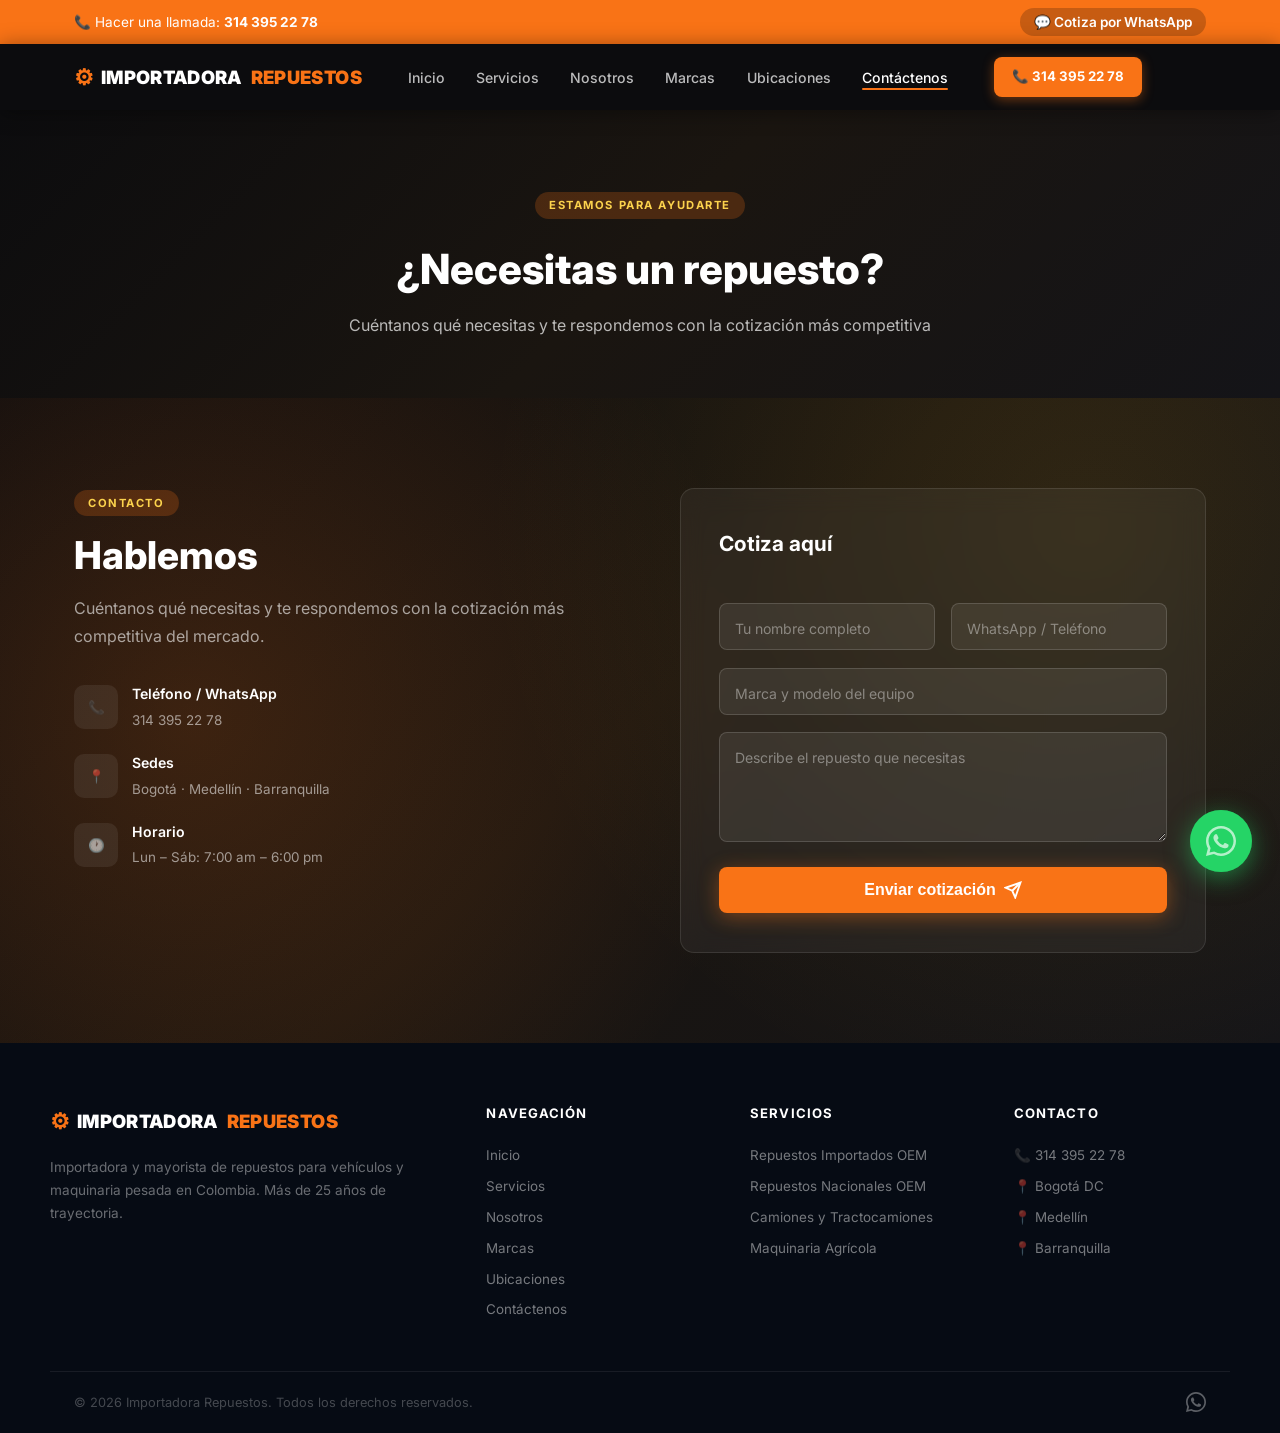
==== contacto.html @ c56942ae "tab pages" ====
<!DOCTYPE html>
<html lang="es">
<head>
  <meta charset="UTF-8" />
  <meta name="viewport" content="width=device-width, initial-scale=1.0" />
  <title>Contáctenos — Importadora Repuestos</title>
  <link rel="stylesheet" href="style.css" />
  <link rel="preconnect" href="https://fonts.googleapis.com" />
  <link href="https://fonts.googleapis.com/css2?family=Inter:wght@400;500;600;700;800;900&display=swap" rel="stylesheet" />
</head>
<body class="page-contacto">

  <div class="scroll-progress" id="scrollProgress"></div>

  <div class="topbar">
    <div class="container topbar-inner">
      <span>📞 Hacer una llamada: <strong>314 395 22 78</strong></span>
      <a href="https://wa.me/573143952278?text=Hola%21%20Quiero%20cotizar%20un%20repuesto." target="_blank" class="topbar-wsp">💬 Cotiza por WhatsApp</a>
    </div>
  </div>

  <header class="navbar" id="navbar">
    <div class="container nav-inner">
      <a href="index.html" class="logo">
        <span class="logo-gear">⚙</span>
        IMPORTADORA<span class="logo-accent">REPUESTOS</span>
      </a>
      <nav>
        <ul class="nav-links" id="nav-links">
          <li><a href="index.html">Inicio</a></li>
          <li><a href="servicios.html">Servicios</a></li>
          <li><a href="nosotros.html">Nosotros</a></li>
          <li><a href="marcas.html">Marcas</a></li>
          <li><a href="ubicaciones.html">Ubicaciones</a></li>
          <li><a href="contacto.html" class="active">Contáctenos</a></li>
        </ul>
      </nav>
      <a href="tel:3143952278" class="btn-nav">📞 314 395 22 78</a>
      <button class="hamburger" id="hamburger" aria-label="Menú">
        <span></span><span></span><span></span>
      </button>
    </div>
  </header>

  <section class="page-hero">
    <div class="container">
      <span class="section-label center light">ESTAMOS PARA AYUDARTE</span>
      <h1 class="page-title">¿Necesitas un repuesto?</h1>
      <p class="section-sub white">Cuéntanos qué necesitas y te respondemos con la cotización más competitiva</p>
    </div>
  </section>

  <section class="contact" id="contacto">
    <div class="container contact-inner">
      <div class="contact-info fade-in">
        <span class="section-label light">CONTACTO</span>
        <h2>Hablemos</h2>
        <p>Cuéntanos qué necesitas y te respondemos con la cotización más competitiva del mercado.</p>
        <div class="contact-details">
          <div class="contact-detail-item">
            <span class="contact-detail-icon">📞</span>
            <div>
              <strong>Teléfono / WhatsApp</strong>
              <span>314 395 22 78</span>
            </div>
          </div>
          <div class="contact-detail-item">
            <span class="contact-detail-icon">📍</span>
            <div>
              <strong>Sedes</strong>
              <span>Bogotá · Medellín · Barranquilla</span>
            </div>
          </div>
          <div class="contact-detail-item">
            <span class="contact-detail-icon">🕐</span>
            <div>
              <strong>Horario</strong>
              <span>Lun – Sáb: 7:00 am – 6:00 pm</span>
            </div>
          </div>
        </div>
      </div>
      <div class="contact-form-wrap fade-in delay-2">
        <form class="contact-form" onsubmit="return handleSubmit(event)">
          <h3>Cotiza aquí</h3>
          <div class="form-row">
            <div class="form-group">
              <input type="text" id="inp-nombre" placeholder=" " required />
              <label for="inp-nombre">Tu nombre completo</label>
            </div>
            <div class="form-group">
              <input type="tel" id="inp-tel" placeholder=" " required />
              <label for="inp-tel">WhatsApp / Teléfono</label>
            </div>
          </div>
          <div class="form-group">
            <input type="text" id="inp-equipo" placeholder=" " required />
            <label for="inp-equipo">Marca y modelo del equipo</label>
          </div>
          <div class="form-group">
            <textarea id="inp-desc" placeholder=" " rows="4" required></textarea>
            <label for="inp-desc">Describe el repuesto que necesitas</label>
          </div>
          <button type="submit" class="btn-primary btn-full">
            <span>Enviar cotización</span>
            <svg width="18" height="18" viewBox="0 0 24 24" fill="none" stroke="currentColor" stroke-width="2.5"><path d="M22 2L11 13"/><path d="M22 2L15 22l-4-9-9-4 20-7z"/></svg>
          </button>
        </form>
        <div id="form-success" class="form-success" style="display:none;">
          ✅ ¡Cotización enviada! Te contactaremos a la brevedad.
        </div>
      </div>
    </div>
  </section>

  <a href="https://wa.me/573143952278?text=Hola%21%20Visité%20su%20página%20y%20quiero%20cotizar%20un%20repuesto." target="_blank" class="wsp-float" aria-label="Contactar por WhatsApp">
    <svg xmlns="http://www.w3.org/2000/svg" viewBox="0 0 32 32" fill="white" width="30" height="30">
      <path d="M16 0C7.163 0 0 7.163 0 16c0 2.833.738 5.488 2.027 7.793L0 32l8.418-2.004A15.93 15.93 0 0 0 16 32c8.837 0 16-7.163 16-16S24.837 0 16 0zm0 29.333a13.27 13.27 0 0 1-6.772-1.853l-.486-.29-5.002 1.191 1.215-4.87-.317-.5A13.267 13.267 0 0 1 2.667 16C2.667 8.636 8.636 2.667 16 2.667S29.333 8.636 29.333 16 23.364 29.333 16 29.333zm7.27-9.862c-.398-.199-2.354-1.162-2.719-1.294-.365-.133-.631-.199-.897.199s-1.029 1.294-1.261 1.56c-.232.266-.465.299-.863.1-.398-.199-1.681-.62-3.202-1.977-1.183-1.056-1.982-2.361-2.214-2.759-.232-.398-.025-.613.174-.811.179-.178.398-.465.597-.698.199-.232.266-.398.398-.664.133-.266.066-.498-.033-.697-.1-.199-.897-2.163-1.229-2.96-.324-.778-.653-.673-.897-.686l-.764-.013c-.266 0-.697.1-1.063.498s-1.394 1.362-1.394 3.32 1.427 3.85 1.626 4.116c.199.266 2.808 4.288 6.806 6.015.951.41 1.693.655 2.271.839.954.303 1.823.26 2.509.158.765-.114 2.354-.963 2.686-1.892.332-.929.332-1.726.232-1.892-.099-.166-.365-.266-.763-.465z"/>
    </svg>
    <span class="wsp-tooltip">¡Cotiza ahora!</span>
  </a>

  <footer class="footer">
    <div class="container footer-top">
      <div class="footer-col">
        <div class="logo">
          <span class="logo-gear">⚙</span>
          IMPORTADORA<span class="logo-accent">REPUESTOS</span>
        </div>
        <p>Importadora y mayorista de repuestos para vehículos y maquinaria pesada en Colombia. Más de 25 años de trayectoria.</p>
      </div>
      <div class="footer-col">
        <h4>Navegación</h4>
        <ul>
          <li><a href="index.html">Inicio</a></li>
          <li><a href="servicios.html">Servicios</a></li>
          <li><a href="nosotros.html">Nosotros</a></li>
          <li><a href="marcas.html">Marcas</a></li>
          <li><a href="ubicaciones.html">Ubicaciones</a></li>
          <li><a href="contacto.html">Contáctenos</a></li>
        </ul>
      </div>
      <div class="footer-col">
        <h4>Servicios</h4>
        <ul>
          <li><a href="servicios.html">Repuestos Importados OEM</a></li>
          <li><a href="servicios.html">Repuestos Nacionales OEM</a></li>
          <li><a href="servicios.html">Camiones y Tractocamiones</a></li>
          <li><a href="servicios.html">Maquinaria Agrícola</a></li>
        </ul>
      </div>
      <div class="footer-col">
        <h4>Contacto</h4>
        <ul>
          <li>📞 <a href="tel:3143952278">314 395 22 78</a></li>
          <li>📍 Bogotá DC</li>
          <li>📍 Medellín</li>
          <li>📍 Barranquilla</li>
        </ul>
      </div>
    </div>
    <div class="footer-bottom">
      <div class="container footer-bottom-inner">
        <p>© 2026 Importadora Repuestos. Todos los derechos reservados.</p>
        <div class="footer-social">
          <a href="https://wa.me/573143952278" target="_blank" aria-label="WhatsApp">
            <svg viewBox="0 0 32 32" fill="currentColor" width="20" height="20"><path d="M16 0C7.163 0 0 7.163 0 16c0 2.833.738 5.488 2.027 7.793L0 32l8.418-2.004A15.93 15.93 0 0 0 16 32c8.837 0 16-7.163 16-16S24.837 0 16 0zm0 29.333a13.27 13.27 0 0 1-6.772-1.853l-.486-.29-5.002 1.191 1.215-4.87-.317-.5A13.267 13.267 0 0 1 2.667 16C2.667 8.636 8.636 2.667 16 2.667S29.333 8.636 29.333 16 23.364 29.333 16 29.333zm7.27-9.862c-.398-.199-2.354-1.162-2.719-1.294-.365-.133-.631-.199-.897.199s-1.029 1.294-1.261 1.56c-.232.266-.465.299-.863.1-.398-.199-1.681-.62-3.202-1.977-1.183-1.056-1.982-2.361-2.214-2.759-.232-.398-.025-.613.174-.811.179-.178.398-.465.597-.698.199-.232.266-.398.398-.664.133-.266.066-.498-.033-.697-.1-.199-.897-2.163-1.229-2.96-.324-.778-.653-.673-.897-.686l-.764-.013c-.266 0-.697.1-1.063.498s-1.394 1.362-1.394 3.32 1.427 3.85 1.626 4.116c.199.266 2.808 4.288 6.806 6.015.951.41 1.693.655 2.271.839.954.303 1.823.26 2.509.158.765-.114 2.354-.963 2.686-1.892.332-.929.332-1.726.232-1.892-.099-.166-.365-.266-.763-.465z"/></svg>
          </a>
        </div>
      </div>
    </div>
  </footer>

  <script src="main.js"></script>
</body>
</html>
---- style.css ----
/* ============================================================
   Importadora Repuestos — Estilos globales
   ============================================================ */

*, *::before, *::after { box-sizing: border-box; margin: 0; padding: 0; }

:root {
  /* Paleta autopartes: naranja/ámbar + negro industrial */
  --primary:   #f97316;
  --primary-d: #ea580c;
  --primary-l: rgba(249,115,22,.14);
  --accent:    #fbbf24;
  --dark:      #0c0c0e;
  --dark2:     #141418;
  --mid:       #1c1c22;
  --light:     #f8f6f3;
  --text:      #1a1a1e;
  --muted:     #64748b;
  --border:    #e8e4de;
  --radius:    14px;
  --radius-sm: 8px;
  --shadow:    0 4px 24px rgba(0,0,0,.08);
  --shadow-md: 0 8px 32px rgba(0,0,0,.12);
  --t:         .28s ease;
}

html { scroll-behavior: smooth; }
body { font-family: 'Inter', sans-serif; color: var(--text); background: #fff; line-height: 1.65; }
.container { max-width: 1180px; margin: 0 auto; padding: 0 24px; }

/* ---- Utilidades ---- */
.section-title {
  font-size: clamp(1.7rem, 3vw, 2.4rem);
  font-weight: 800;
  text-align: center;
  margin-bottom: .6rem;
  line-height: 1.2;
}
.section-sub  { text-align: center; color: var(--muted); margin-bottom: 3rem; font-size: 1rem; }
.section-title.white { color: #fff; }
.section-sub.white   { color: rgba(255,255,255,.7); }

.section-label {
  display: inline-block;
  font-size: .7rem;
  font-weight: 700;
  letter-spacing: .14em;
  text-transform: uppercase;
  color: var(--primary);
  background: var(--primary-l);
  padding: 4px 14px;
  border-radius: 50px;
  margin-bottom: 1rem;
}
.section-label.center { display: block; text-align: center; }
.section-label.light  { color: #fcd34d; background: rgba(249,115,22,.22); }

/* ============================================================
   SCROLL PROGRESS
   ============================================================ */
.scroll-progress {
  position: fixed;
  top: 0; left: 0;
  height: 3px;
  width: 0%;
  background: linear-gradient(90deg, var(--primary), var(--accent));
  z-index: 9999;
  transition: width .1s linear;
}

/* ============================================================
   ANIMACIONES
   ============================================================ */
.fade-in {
  opacity: 0;
  transform: translateY(30px);
  transition: opacity .6s ease, transform .6s ease;
}
.fade-in.visible { opacity: 1; transform: none; }

.fade-in.delay-0 { transition-delay: 0s; }
.fade-in.delay-1 { transition-delay: .12s; }
.fade-in.delay-2 { transition-delay: .24s; }
.fade-in.delay-3 { transition-delay: .36s; }

.reveal-up {
  opacity: 0;
  transform: translateY(40px);
  transition: opacity .7s ease, transform .7s ease;
}
.reveal-up.visible { opacity: 1; transform: none; }
.reveal-up.delay-0 { transition-delay: .1s; }
.reveal-up.delay-1 { transition-delay: .25s; }
.reveal-up.delay-2 { transition-delay: .4s; }
.reveal-up.delay-3 { transition-delay: .55s; }

/* ============================================================
   TOPBAR
   ============================================================ */
.topbar { background: var(--primary); padding: 8px 0; font-size: .85rem; }
.topbar-inner {
  display: flex;
  align-items: center;
  justify-content: space-between;
  color: #fff;
  flex-wrap: wrap;
  gap: .5rem;
}
.topbar-wsp {
  color: #fff;
  text-decoration: none;
  font-weight: 600;
  background: rgba(0,0,0,.2);
  padding: 3px 14px;
  border-radius: 50px;
  transition: background var(--t);
}
.topbar-wsp:hover { background: rgba(0,0,0,.35); }

/* ============================================================
   NAVBAR
   ============================================================ */
.navbar {
  position: sticky;
  top: 0;
  z-index: 200;
  background: var(--dark);
  padding: 0;
  box-shadow: 0 2px 20px rgba(0,0,0,.4);
  transition: background var(--t), box-shadow var(--t);
}
.navbar.scrolled {
  background: rgba(12,12,14,.97);
  box-shadow: 0 4px 30px rgba(0,0,0,.5);
  backdrop-filter: blur(12px);
}
.nav-inner {
  display: flex;
  align-items: center;
  gap: 2rem;
  height: 66px;
}
.logo {
  font-size: 1.15rem;
  font-weight: 900;
  color: #fff;
  display: flex;
  align-items: center;
  gap: .4rem;
  white-space: nowrap;
  letter-spacing: .02em;
  flex-shrink: 0;
  text-decoration: none;
}
.logo-gear { font-size: 1.4rem; color: var(--primary); animation: spin-slow 8s linear infinite; }
.logo-accent { color: var(--primary); margin-left: .15rem; }

@keyframes spin-slow { to { transform: rotate(360deg); } }

.nav-links {
  display: flex;
  list-style: none;
  gap: .2rem;
  margin-left: auto;
}
.nav-links a {
  color: rgba(255,255,255,.72);
  text-decoration: none;
  font-size: .88rem;
  font-weight: 500;
  padding: 8px 14px;
  border-radius: var(--radius-sm);
  transition: color var(--t), background var(--t);
  position: relative;
}
.nav-links a::after {
  content: '';
  position: absolute;
  bottom: 4px; left: 14px; right: 14px;
  height: 2px;
  background: var(--primary);
  transform: scaleX(0);
  transition: transform var(--t);
  border-radius: 2px;
}
.nav-links a:hover { color: #fff; }
.nav-links a:hover::after { transform: scaleX(1); }
.nav-links a.active { color: #fff; }
.nav-links a.active::after { transform: scaleX(1); }

.btn-nav {
  background: var(--primary);
  color: #fff;
  padding: 9px 18px;
  border-radius: var(--radius-sm);
  text-decoration: none;
  font-size: .83rem;
  font-weight: 700;
  white-space: nowrap;
  transition: background var(--t), transform var(--t), box-shadow var(--t);
  flex-shrink: 0;
  box-shadow: 0 3px 12px rgba(249,115,22,.4);
}
.btn-nav:hover { background: var(--primary-d); transform: translateY(-1px); box-shadow: 0 6px 20px rgba(249,115,22,.5); }

/* ============================================================
   HERO
   ============================================================ */
.hero {
  position: relative;
  background: linear-gradient(135deg, #0c0c0e 0%, #1a1510 40%, var(--dark2) 70%, #0f0d0a 100%);
  color: #fff;
  padding: 110px 0 110px;
  overflow: hidden;
  min-height: 88vh;
  display: flex;
  align-items: center;
}
/* Malla de puntos decorativa */
.hero::before {
  content: '';
  position: absolute;
  inset: 0;
  background-image: radial-gradient(rgba(255,255,255,.06) 1px, transparent 1px);
  background-size: 32px 32px;
  pointer-events: none;
}
/* Glows — tonos naranja/ámbar autopartes */
.hero::after {
  content: '';
  position: absolute;
  inset: 0;
  background:
    radial-gradient(circle at 75% 25%, rgba(249,115,22,.25) 0%, transparent 45%),
    radial-gradient(circle at 10% 75%, rgba(251,191,36,.12) 0%, transparent 45%);
  pointer-events: none;
}

/* Partículas flotantes */
.hero-particles { position: absolute; inset: 0; pointer-events: none; overflow: hidden; z-index: 0; }
.particle {
  position: absolute;
  font-size: 2rem;
  opacity: .06;
  animation: float-particle 14s ease-in-out infinite;
}
.particle:nth-child(1) { top: 15%; left: 8%;  animation-duration: 11s; animation-delay: 0s;   font-size: 3rem; }
.particle:nth-child(2) { top: 60%; left: 15%; animation-duration: 15s; animation-delay: 2s;   font-size: 1.5rem; }
.particle:nth-child(3) { top: 25%; left: 80%; animation-duration: 13s; animation-delay: 4s;   font-size: 3.5rem; }
.particle:nth-child(4) { top: 75%; left: 72%; animation-duration: 10s; animation-delay: 1s;   font-size: 2rem; }
.particle:nth-child(5) { top: 45%; left: 50%; animation-duration: 16s; animation-delay: 3s;   font-size: 2.5rem; }
.particle:nth-child(6) { top: 85%; left: 40%; animation-duration: 12s; animation-delay: 5s;   font-size: 1.8rem; }

@keyframes float-particle {
  0%, 100% { transform: translateY(0) rotate(0deg);    opacity: .06; }
  50%       { transform: translateY(-30px) rotate(20deg); opacity: .12; }
}

.hero-content { position: relative; z-index: 1; max-width: 720px; }
.hero-text {}

.hero-badge {
  display: inline-block;
  background: rgba(249,115,22,.2);
  border: 1px solid rgba(249,115,22,.5);
  color: #fcd34d;
  padding: 6px 18px;
  border-radius: 50px;
  font-size: .73rem;
  font-weight: 700;
  letter-spacing: .12em;
  text-transform: uppercase;
  margin-bottom: 1.6rem;
}
.hero h1 {
  font-size: clamp(2.6rem, 7vw, 4.5rem);
  font-weight: 900;
  line-height: 1.08;
  margin-bottom: 1.2rem;
  letter-spacing: -.02em;
}
.hero-highlight {
  color: var(--primary);
  position: relative;
  display: inline-block;
}
.hero-highlight::after {
  content: '';
  position: absolute;
  bottom: -4px; left: 0; right: 0;
  height: 4px;
  background: linear-gradient(90deg, var(--primary), transparent);
  border-radius: 2px;
}
.hero p {
  font-size: 1.05rem;
  color: rgba(255,255,255,.65);
  max-width: 540px;
  margin-bottom: 2.4rem;
  line-height: 1.75;
}
.hero-actions { display: flex; gap: 1rem; flex-wrap: wrap; }

.btn-primary {
  background: var(--primary);
  color: #fff;
  padding: 14px 34px;
  border-radius: var(--radius-sm);
  text-decoration: none;
  font-weight: 700;
  font-size: .95rem;
  border: none;
  cursor: pointer;
  transition: background var(--t), transform var(--t), box-shadow var(--t);
  display: inline-flex;
  align-items: center;
  gap: .5rem;
  box-shadow: 0 4px 20px rgba(249,115,22,.4);
}
.btn-primary:hover { background: var(--primary-d); transform: translateY(-2px); box-shadow: 0 8px 28px rgba(249,115,22,.55); }

.btn-outline {
  border: 2px solid rgba(255,255,255,.28);
  color: #fff;
  padding: 14px 34px;
  border-radius: var(--radius-sm);
  text-decoration: none;
  font-weight: 600;
  font-size: .95rem;
  transition: border-color var(--t), background var(--t);
  display: inline-flex;
  align-items: center;
  gap: .5rem;
}
.btn-outline:hover { border-color: rgba(255,255,255,.7); background: rgba(255,255,255,.07); }
.btn-outline-dark { border-color: var(--primary); color: var(--text); }
.btn-outline-dark:hover { border-color: var(--primary-d); background: var(--primary-l); color: var(--text); }

/* Ola inferior del hero */
.hero-wave {
  position: absolute;
  bottom: 0; left: 0; right: 0;
  line-height: 0;
}
.hero-wave svg { width: 100%; height: 60px; display: block; }

/* Hero para páginas internas */
.page-hero {
  background: linear-gradient(135deg, #0c0c0e 0%, #1a1510 50%, var(--dark2) 100%);
  color: #fff;
  padding: 80px 0 60px;
  text-align: center;
}
.page-hero .section-label.light { display: inline-block; }
.page-title {
  font-size: clamp(1.8rem, 4vw, 2.6rem);
  font-weight: 800;
  color: #fff;
  margin-bottom: 0.5rem;
}
.page-hero .section-sub { margin-bottom: 0; }

/* ============================================================
   STATS BAR
   ============================================================ */
.stats-bar { background: #fff; padding-bottom: 2rem; }
.stats-grid {
  display: grid;
  grid-template-columns: repeat(4, 1fr);
  border-radius: var(--radius);
  overflow: hidden;
  box-shadow: 0 10px 50px rgba(0,0,0,.13);
  transform: translateY(-40px);
  background: #fff;
  border: 1px solid var(--border);
}
.stat-item {
  text-align: center;
  padding: 2.2rem 1rem;
  border-right: 1px solid var(--border);
  transition: background var(--t);
  position: relative;
  overflow: hidden;
}
.stat-item::before {
  content: '';
  position: absolute;
  bottom: 0; left: 0; right: 0;
  height: 3px;
  background: var(--primary);
  transform: scaleX(0);
  transition: transform var(--t);
}
.stat-item:hover { background: #fff8f0; }
.stat-item:hover::before { transform: scaleX(1); }
.stat-item:last-child { border-right: none; }

.stat-item strong {
  display: block;
  font-size: clamp(2rem, 3.5vw, 2.8rem);
  font-weight: 900;
  color: var(--primary);
  line-height: 1;
  margin-bottom: .4rem;
}
.stat-plus { font-size: 65%; opacity: .8; }
.stat-item span {
  font-size: .68rem;
  font-weight: 700;
  letter-spacing: .12em;
  text-transform: uppercase;
  color: var(--muted);
}

/* ============================================================
   NOSOTROS
   ============================================================ */
.about { padding: 30px 0 90px; background: #fff; }
.about-teaser .about-cards { display: none; }
.about-inner { display: grid; grid-template-columns: 1fr 1fr; gap: 5rem; align-items: center; }
.about-text .section-label { margin-bottom: 1rem; }
.about-text h2 { font-size: clamp(1.8rem, 3vw, 2.6rem); font-weight: 800; line-height: 1.2; margin-bottom: 1.2rem; }
.about-text p  { color: var(--muted); margin-bottom: 1rem; line-height: 1.75; }
.about-text .btn-primary { margin-top: 1rem; }

.about-cards { display: grid; grid-template-columns: 1fr 1fr; gap: 1.2rem; }
.about-card {
  background: var(--light);
  border-radius: var(--radius);
  padding: 1.4rem;
  border: 1px solid var(--border);
  transition: transform var(--t), box-shadow var(--t), border-color var(--t);
}
.about-card:hover { transform: translateY(-5px); box-shadow: var(--shadow-md); border-color: var(--primary); }
.about-card-icon { font-size: 1.8rem; margin-bottom: .6rem; }
.about-card h4   { font-size: .95rem; font-weight: 700; margin-bottom: .4rem; }
.about-card p    { font-size: .82rem; color: var(--muted); line-height: 1.55; }

/* ============================================================
   SERVICIOS
   ============================================================ */
.services { background: var(--light); padding: 90px 0; }
.services-grid {
  display: grid;
  grid-template-columns: repeat(3, 1fr);
  gap: 1.5rem;
}
.service-card {
  background: #fff;
  border-radius: var(--radius);
  padding: 2rem 1.6rem;
  border: 1px solid var(--border);
  transition: transform var(--t), box-shadow var(--t);
  position: relative;
  overflow: hidden;
}
.service-card::before {
  content: '';
  position: absolute;
  top: 0; left: 0; right: 0;
  height: 3px;
  background: var(--ic, var(--primary));
  transform: scaleX(0);
  transition: transform .35s ease;
  transform-origin: left;
}
.service-card:hover { transform: translateY(-7px); box-shadow: var(--shadow-md); }
.service-card:hover::before { transform: scaleX(1); }

.service-icon-wrap {
  width: 54px; height: 54px;
  border-radius: 14px;
  background: color-mix(in srgb, var(--ic, var(--primary)) 12%, transparent);
  display: flex; align-items: center; justify-content: center;
  font-size: 1.6rem;
  margin-bottom: 1rem;
  transition: transform var(--t);
}
.service-card:hover .service-icon-wrap { transform: scale(1.1) rotate(-5deg); }

.service-card h3 { font-size: 1rem; font-weight: 700; margin-bottom: .6rem; }
.service-card p  { font-size: .875rem; color: var(--muted); line-height: 1.65; margin-bottom: 1.2rem; }
.service-link    { color: var(--primary); font-weight: 700; font-size: .85rem; text-decoration: none; }
.service-link:hover { text-decoration: underline; }

/* ============================================================
   MARCAS — Grid de logos
   ============================================================ */
.brands {
  background: linear-gradient(160deg, #0c0c0e 0%, #141418 50%, var(--dark2) 100%);
  padding: 90px 0 60px;
}
.brands-logo-grid {
  display: grid;
  grid-template-columns: repeat(6, 1fr);
  gap: 1rem;
  margin-bottom: 2.5rem;
}
.brand-card {
  background: rgba(255,255,255,.04);
  border: 1px solid rgba(255,255,255,.08);
  border-radius: var(--radius);
  padding: 1.2rem .8rem;
  text-align: center;
  cursor: default;
  transition: transform var(--t), background var(--t), border-color var(--t), box-shadow var(--t);
  display: flex;
  flex-direction: column;
  align-items: center;
  gap: .6rem;
}
.brand-card:hover {
  transform: translateY(-6px) scale(1.03);
  background: rgba(255,255,255,.09);
  border-color: rgba(255,255,255,.2);
  box-shadow: 0 12px 32px rgba(0,0,0,.3);
}

.brand-logo-img {
  width: 120px;
  height: 60px;
  min-height: 60px;
  display: flex;
  align-items: center;
  justify-content: center;
  border-radius: 10px;
  overflow: hidden;
  background: rgba(255,255,255,.03);
}
.brand-logo-img img {
  max-width: 100%;
  max-height: 100%;
  width: auto;
  height: auto;
  object-fit: contain;
  border-radius: 8px;
  transition: transform var(--t);
  display: block;
}
.brand-card:hover .brand-logo-img img { transform: scale(1.05); }
.brand-logo-img .brand-abbr {
  font-size: .75rem;
  font-weight: 900;
  color: var(--bt, #fff);
  letter-spacing: .04em;
  display: flex;
  align-items: center;
  justify-content: center;
  width: 100%;
  height: 100%;
  min-height: 60px;
  background: var(--bc, #2a2a2e);
  border-radius: 8px;
}

.brand-name {
  font-size: .65rem;
  font-weight: 700;
  letter-spacing: .1em;
  text-transform: uppercase;
  color: rgba(255,255,255,.65);
}

/* Marquee de marcas adicionales */
.brands-marquee-wrap {
  overflow: hidden;
  margin-top: 1rem;
  position: relative;
  padding: 1.2rem 0;
  border-top: 1px solid rgba(255,255,255,.07);
  border-bottom: 1px solid rgba(255,255,255,.07);
}
.brands-marquee-wrap::before,
.brands-marquee-wrap::after {
  content: '';
  position: absolute;
  top: 0; bottom: 0;
  width: 80px;
  z-index: 1;
}
.brands-marquee-wrap::before { left: 0; background: linear-gradient(to right, #141418, transparent); }
.brands-marquee-wrap::after  { right: 0; background: linear-gradient(to left, #141418, transparent); }

.brands-marquee { display: flex; width: 100%; }
.marquee-track {
  display: flex;
  gap: 3rem;
  animation: marquee 30s linear infinite;
  white-space: nowrap;
  flex-shrink: 0;
}
.marquee-track span {
  font-size: .78rem;
  font-weight: 700;
  letter-spacing: .12em;
  text-transform: uppercase;
  color: rgba(255,255,255,.45);
  padding: 4px 0;
  transition: color var(--t);
}
.marquee-track span:hover { color: rgba(255,255,255,.9); }

@keyframes marquee {
  0%   { transform: translateX(0); }
  100% { transform: translateX(-50%); }
}

/* ============================================================
   UBICACIONES
   ============================================================ */
.locations { padding: 90px 0; background: #fff; }
.locations-grid {
  display: grid;
  grid-template-columns: repeat(4, 1fr);
  gap: 1.4rem;
}
.location-card {
  background: var(--light);
  border-radius: var(--radius);
  padding: 2rem 1.4rem;
  text-align: center;
  border: 1px solid var(--border);
  transition: transform var(--t), box-shadow var(--t);
}
.location-card:hover { transform: translateY(-5px); box-shadow: var(--shadow-md); }
.featured-location { background: var(--primary); border-color: var(--primary); }
.featured-location h3, .featured-location p { color: #fff; }
.location-icon { font-size: 2rem; margin-bottom: .8rem; }
.location-card h3 { font-size: 1.05rem; font-weight: 700; margin-bottom: .5rem; }
.location-card p  { font-size: .85rem; color: var(--muted); margin-bottom: 1.2rem; }
.featured-location p { color: rgba(255,255,255,.85); }
.location-btn {
  display: inline-block;
  padding: 8px 20px;
  border-radius: var(--radius-sm);
  font-size: .82rem;
  font-weight: 700;
  text-decoration: none;
  background: #fff;
  color: var(--text);
  transition: background var(--t), transform var(--t);
}
.location-btn:hover { background: #eee; transform: translateY(-1px); }
.featured-location .location-btn { background: rgba(255,255,255,.2); color: #fff; }
.featured-location .location-btn:hover { background: rgba(255,255,255,.32); }

/* ============================================================
   TESTIMONIOS
   ============================================================ */
.testimonials { background: var(--light); padding: 90px 0; }
.testimonials-grid {
  display: grid;
  grid-template-columns: repeat(3, 1fr);
  gap: 1.5rem;
}
.testimonial-card {
  background: #fff;
  border-radius: var(--radius);
  padding: 2rem;
  border: 1px solid var(--border);
  box-shadow: var(--shadow);
  transition: transform var(--t), box-shadow var(--t);
  position: relative;
}
.testimonial-card::before {
  content: '"';
  position: absolute;
  top: 1rem; right: 1.4rem;
  font-size: 4rem;
  color: var(--primary);
  opacity: .15;
  font-family: Georgia, serif;
  line-height: 1;
}
.testimonial-card:hover { transform: translateY(-4px); box-shadow: var(--shadow-md); }
.stars { font-size: 1rem; color: #f59e0b; margin-bottom: .8rem; letter-spacing: .08em; }
.testimonial-card > p { font-size: .88rem; color: var(--muted); line-height: 1.72; margin-bottom: 1.4rem; font-style: italic; }
.testimonial-author { display: flex; align-items: center; gap: .8rem; }
.author-avatar {
  width: 42px; height: 42px;
  border-radius: 50%;
  background: linear-gradient(135deg, var(--primary), var(--primary-d));
  color: #fff;
  font-size: .78rem;
  font-weight: 700;
  display: flex; align-items: center; justify-content: center;
  flex-shrink: 0;
}
.testimonial-author strong { display: block; font-size: .88rem; font-weight: 700; }
.testimonial-author span  { font-size: .76rem; color: var(--muted); }

/* ============================================================
   CONTACTO
   ============================================================ */
.contact {
  background: linear-gradient(135deg, #0c0c0e 0%, #1a1510 50%, #141418 100%);
  padding: 90px 0;
  position: relative;
  overflow: hidden;
}
.contact::before {
  content: '';
  position: absolute; inset: 0;
  background:
    radial-gradient(circle at 15% 50%, rgba(249,115,22,.18) 0%, transparent 50%),
    radial-gradient(circle at 85% 20%, rgba(251,191,36,.1) 0%, transparent 50%);
  pointer-events: none;
}
.contact-inner {
  position: relative; z-index: 1;
  display: grid;
  grid-template-columns: 1fr 1fr;
  gap: 5rem;
  align-items: start;
}
.contact-info .section-label { margin-bottom: 1rem; }
.contact-info h2 { font-size: clamp(1.8rem, 3vw, 2.6rem); font-weight: 800; color: #fff; line-height: 1.2; margin-bottom: 1rem; }
.contact-info > p { color: rgba(255,255,255,.6); line-height: 1.75; margin-bottom: 2rem; }
.contact-details { display: flex; flex-direction: column; gap: 1.2rem; }
.contact-detail-item { display: flex; align-items: center; gap: .9rem; }
.contact-detail-icon {
  font-size: 1.4rem;
  background: rgba(255,255,255,.07);
  width: 44px; height: 44px;
  border-radius: 10px;
  display: flex; align-items: center; justify-content: center;
  flex-shrink: 0;
}
.contact-detail-item strong { display: block; color: #fff; font-size: .88rem; font-weight: 600; }
.contact-detail-item span  { color: rgba(255,255,255,.55); font-size: .84rem; }

.contact-form-wrap {
  background: rgba(255,255,255,.05);
  border: 1px solid rgba(255,255,255,.1);
  border-radius: var(--radius);
  padding: 2.4rem;
  backdrop-filter: blur(12px);
}
.contact-form-wrap h3 { color: #fff; font-size: 1.3rem; font-weight: 700; margin-bottom: 1.5rem; }
.contact-form { display: flex; flex-direction: column; gap: 1.1rem; }
.form-row { display: grid; grid-template-columns: 1fr 1fr; gap: 1rem; }

/* Inputs con label flotante */
.form-group { position: relative; }
.form-group input,
.form-group textarea {
  width: 100%;
  padding: 20px 16px 8px;
  border-radius: var(--radius-sm);
  border: 1px solid rgba(255,255,255,.15);
  background: rgba(255,255,255,.07);
  color: #fff;
  font-size: .9rem;
  font-family: 'Inter', sans-serif;
  transition: border-color var(--t), background var(--t);
  resize: vertical;
}
.form-group textarea { padding-top: 22px; min-height: 110px; }
.form-group label {
  position: absolute;
  top: 14px; left: 16px;
  color: rgba(255,255,255,.4);
  font-size: .88rem;
  pointer-events: none;
  transition: top .2s, font-size .2s, color .2s;
}
.form-group input:focus,
.form-group textarea:focus {
  outline: none;
  border-color: var(--primary);
  background: rgba(255,255,255,.1);
}
.form-group input:focus ~ label,
.form-group input:not(:placeholder-shown) ~ label,
.form-group textarea:focus ~ label,
.form-group textarea:not(:placeholder-shown) ~ label {
  top: 6px;
  font-size: .72rem;
  color: #fcd34d;
}

.btn-full { width: 100%; justify-content: center; font-size: 1rem; padding: 14px; }
.form-success {
  text-align: center; color: #86efac; font-size: 1.05rem; font-weight: 600;
  padding: 2rem;
  border: 1px solid rgba(134,239,172,.3);
  border-radius: var(--radius);
  background: rgba(134,239,172,.07);
}

/* ============================================================
   FOOTER
   ============================================================ */
.footer { background: #060b14; }
.footer-top {
  display: grid;
  grid-template-columns: 1.8fr 1fr 1fr 1fr;
  gap: 3rem;
  padding: 60px 0 50px;
  border-bottom: 1px solid rgba(255,255,255,.07);
}
.footer-col .logo { margin-bottom: 1rem; }
.footer-col > p { color: rgba(255,255,255,.4); font-size: .85rem; line-height: 1.7; }
.footer-col h4 {
  color: #fff; font-size: .82rem; font-weight: 700;
  letter-spacing: .08em; text-transform: uppercase;
  margin-bottom: 1.2rem;
}
.footer-col ul { list-style: none; display: flex; flex-direction: column; gap: .55rem; }
.footer-col ul li { font-size: .84rem; color: rgba(255,255,255,.45); }
.footer-col ul li a { color: rgba(255,255,255,.45); text-decoration: none; transition: color var(--t); }
.footer-col ul li a:hover { color: #fff; }
.footer-bottom { padding: 20px 0; }
.footer-bottom-inner {
  display: flex; align-items: center; justify-content: space-between;
  gap: 1rem; flex-wrap: wrap;
}
.footer-bottom p { color: rgba(255,255,255,.25); font-size: .8rem; }
.footer-social { display: flex; gap: .8rem; }
.footer-social a { color: rgba(255,255,255,.35); transition: color var(--t); display: flex; align-items: center; }
.footer-social a:hover { color: #25d366; }

/* ============================================================
   WHATSAPP FLOTANTE
   ============================================================ */
.wsp-float {
  position: fixed;
  bottom: 28px; right: 28px;
  z-index: 999;
  background: #25d366;
  width: 62px; height: 62px;
  border-radius: 50%;
  display: flex; align-items: center; justify-content: center;
  box-shadow: 0 6px 24px rgba(37,211,102,.5);
  transition: transform .3s ease, box-shadow .3s ease;
  text-decoration: none;
}
.wsp-float:hover { transform: scale(1.1); box-shadow: 0 12px 36px rgba(37,211,102,.65); }
.wsp-float::before {
  content: ''; position: absolute;
  width: 100%; height: 100%; border-radius: 50%;
  background: rgba(37,211,102,.35);
  animation: wsp-pulse 2.2s ease-out infinite;
}
@keyframes wsp-pulse {
  0%   { transform: scale(1);    opacity: .8; }
  70%  { transform: scale(1.65); opacity: 0; }
  100% { transform: scale(1.65); opacity: 0; }
}
.wsp-tooltip {
  position: absolute; right: 72px;
  background: #111; color: #fff;
  font-size: .78rem; font-weight: 600;
  white-space: nowrap; padding: 6px 13px;
  border-radius: var(--radius-sm);
  opacity: 0; pointer-events: none;
  transition: opacity .25s ease;
}
.wsp-tooltip::after {
  content: ''; position: absolute;
  right: -6px; top: 50%; transform: translateY(-50%);
  border: 6px solid transparent;
  border-right: none; border-left-color: #111;
}
.wsp-float:hover .wsp-tooltip { opacity: 1; }

/* ============================================================
   HAMBURGUESA
   ============================================================ */
.hamburger {
  display: none; flex-direction: column; gap: 5px;
  cursor: pointer; margin-left: auto;
  padding: 4px; background: none; border: none;
}
.hamburger span { display: block; width: 24px; height: 2px; background: #fff; border-radius: 2px; transition: all .3s ease; }
.hamburger.open span:nth-child(1) { transform: translateY(7px) rotate(45deg); }
.hamburger.open span:nth-child(2) { opacity: 0; }
.hamburger.open span:nth-child(3) { transform: translateY(-7px) rotate(-45deg); }

/* ============================================================
   RESPONSIVE — 1200px
   ============================================================ */
@media (max-width: 1200px) {
  .brands-logo-grid { grid-template-columns: repeat(4, 1fr); }
}

/* ============================================================
   RESPONSIVE — 1024px
   ============================================================ */
@media (max-width: 1024px) {
  .about-inner   { grid-template-columns: 1fr; gap: 3rem; }
  .services-grid { grid-template-columns: repeat(2, 1fr); }
  .locations-grid { grid-template-columns: repeat(2, 1fr); }
  .footer-top    { grid-template-columns: 1fr 1fr; gap: 2rem; }
  .contact-inner { grid-template-columns: 1fr; gap: 3rem; }
  .stats-grid    { grid-template-columns: repeat(2, 1fr); }
  .brands-logo-grid { grid-template-columns: repeat(3, 1fr); }
}

/* ============================================================
   RESPONSIVE — 900px
   ============================================================ */
@media (max-width: 900px) {
  .testimonials-grid { grid-template-columns: 1fr 1fr; }
}

/* ============================================================
   RESPONSIVE — 768px (móviles)
   ============================================================ */
@media (max-width: 768px) {
  .topbar-inner { justify-content: center; text-align: center; font-size: .8rem; }

  .hamburger { display: flex; }
  .btn-nav   { display: none; }
  .nav-links {
    display: none;
    position: absolute; top: 66px; left: 0; right: 0;
    background: rgba(12,12,14,.98);
    flex-direction: column; align-items: stretch; gap: 0;
    padding: .5rem 0;
    box-shadow: 0 12px 28px rgba(0,0,0,.5);
    z-index: 199;
    backdrop-filter: blur(12px);
  }
  .nav-links.open { display: flex; }
  .nav-links li   { width: 100%; }
  .nav-links a    { display: block; padding: 14px 20px; border-bottom: 1px solid rgba(255,255,255,.05); font-size: .95rem; border-radius: 0; }
  .nav-links a::after { display: none; }

  .hero { padding: 70px 0 100px; min-height: auto; }
  .hero h1  { font-size: 2.2rem; }
  .hero p   { font-size: .95rem; }
  .hero-actions { flex-direction: column; max-width: 300px; }
  .hero-actions a { text-align: center; justify-content: center; }

  .stats-grid { grid-template-columns: repeat(2, 1fr); transform: translateY(-20px); }
  .stat-item  { padding: 1.4rem .8rem; }

  .about-cards { grid-template-columns: 1fr 1fr; }
  .services-grid { grid-template-columns: 1fr; max-width: 480px; margin: 0 auto; }
  .brands-logo-grid { grid-template-columns: repeat(3, 1fr); }
  .locations-grid { grid-template-columns: 1fr 1fr; }
  .testimonials-grid { grid-template-columns: 1fr; max-width: 480px; margin: 0 auto; }
  .form-row { grid-template-columns: 1fr; }
  .contact-form-wrap { padding: 1.6rem; }
  .footer-top { grid-template-columns: 1fr; gap: 2rem; }
  .footer-bottom-inner { flex-direction: column; text-align: center; }
}

/* ============================================================
   RESPONSIVE — 480px
   ============================================================ */
@media (max-width: 480px) {
  .hero { padding: 55px 0 90px; }
  .hero h1 { font-size: 1.9rem; }
  .hero-badge { font-size: .65rem; }
  .stats-grid { grid-template-columns: repeat(2, 1fr); }
  .stat-item strong { font-size: 1.8rem; }
  .about-cards { grid-template-columns: 1fr; }
  .locations-grid { grid-template-columns: 1fr; }
  .brands-logo-grid { grid-template-columns: repeat(2, 1fr); }
  .section-title { font-size: 1.55rem; }
  .logo { font-size: 1rem; }
}
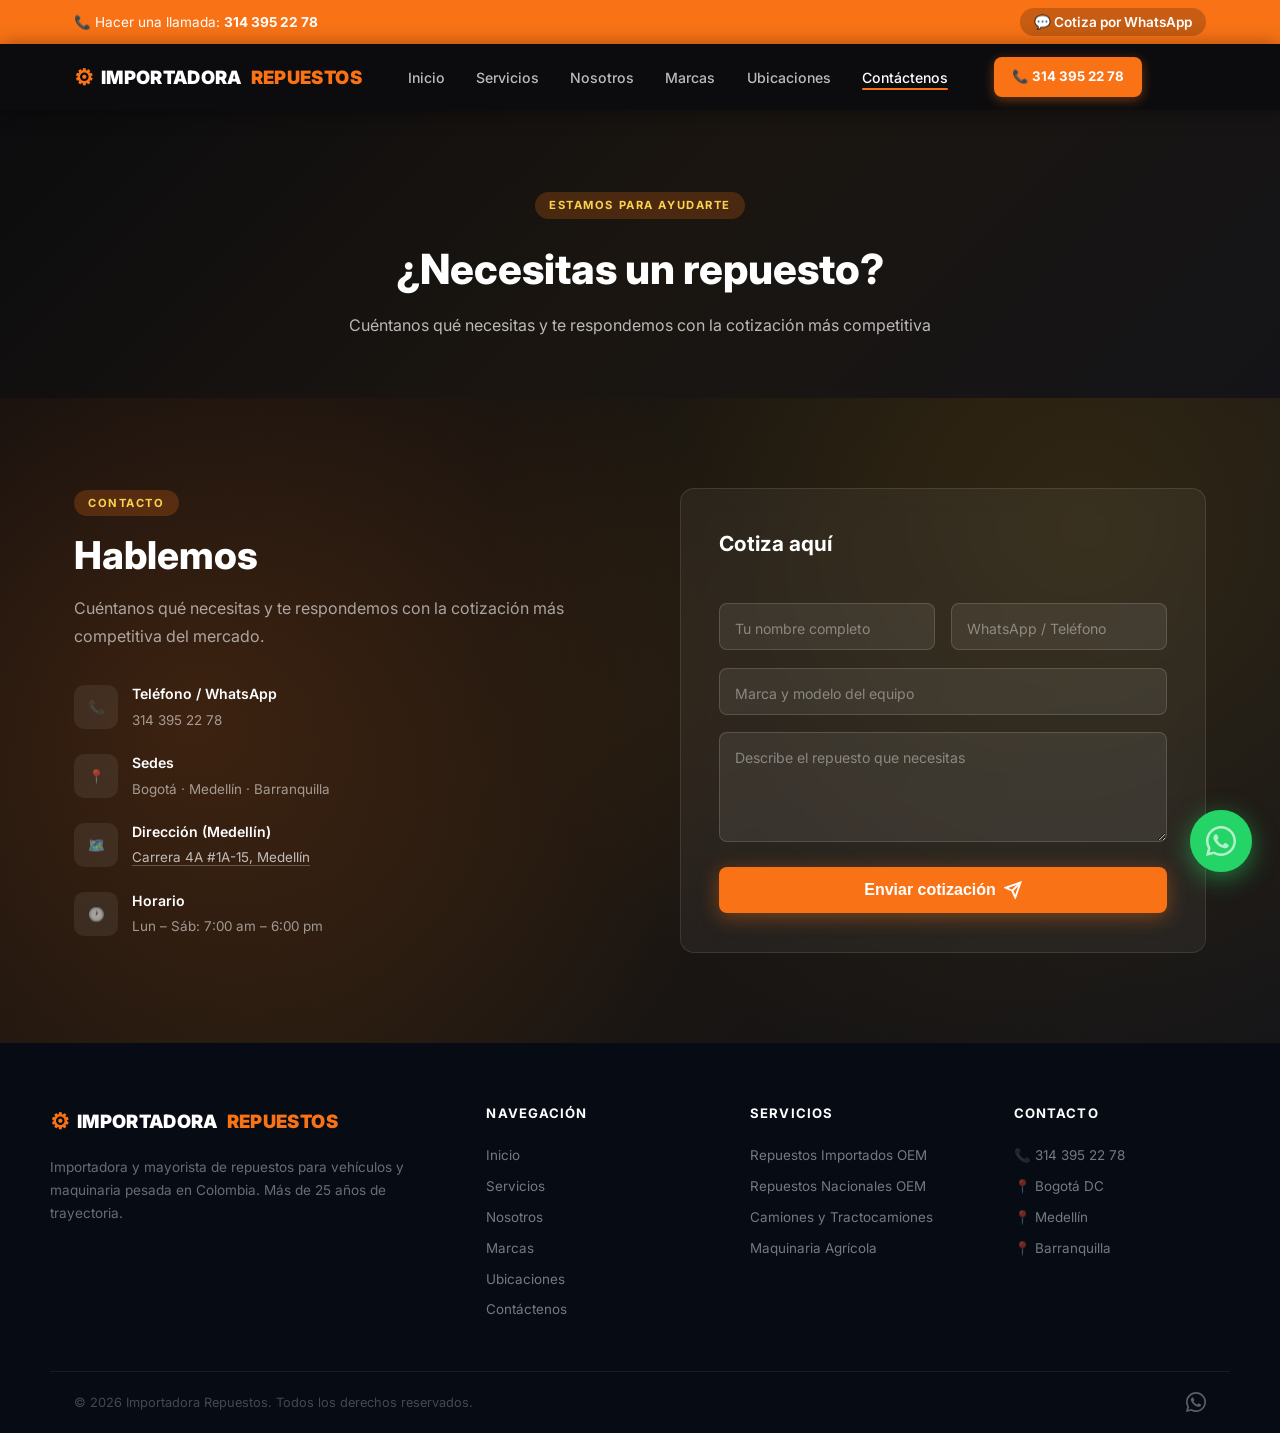
==== commit da9866c5: "Sección Nuestros Servicios en inicio, imágenes en servicios, dirección y mapa en contacto/ubicacione" ====
--- a/contacto.html
+++ b/contacto.html
@@ -69,6 +69,13 @@
             <div>
               <strong>Sedes</strong>
               <span>Bogotá · Medellín · Barranquilla</span>
+            </div>
+          </div>
+          <div class="contact-detail-item">
+            <span class="contact-detail-icon">🗺️</span>
+            <div>
+              <strong>Dirección (Medellín)</strong>
+              <a href="https://www.google.com/maps/search/?api=1&query=Cra+4A+1A-15+Medell%C3%ADn+Colombia" target="_blank" rel="noopener noreferrer" class="contact-link">Carrera 4A #1A-15, Medellín</a>
             </div>
           </div>
           <div class="contact-detail-item">
--- a/style.css
+++ b/style.css
@@ -417,6 +417,91 @@
    ============================================================ */
 .about { padding: 30px 0 90px; background: #fff; }
 .about-teaser .about-cards { display: none; }
+
+/* Sección Nuestros Servicios (inicio) */
+.services-preview {
+  padding: 70px 0 80px;
+  background: var(--light);
+}
+.services-preview-header {
+  display: flex;
+  align-items: flex-end;
+  justify-content: space-between;
+  gap: 1.5rem;
+  flex-wrap: wrap;
+  margin-bottom: 2.5rem;
+}
+.services-preview-heading .section-label {
+  margin-bottom: 0.4rem;
+}
+.services-preview-title {
+  font-size: clamp(1.6rem, 3.5vw, 2.2rem);
+  font-weight: 800;
+  color: var(--dark);
+  margin: 0;
+  line-height: 1.2;
+}
+.services-preview-link {
+  font-size: .95rem;
+  font-weight: 600;
+  color: var(--muted);
+  text-decoration: none;
+  white-space: nowrap;
+  transition: color .2s;
+}
+.services-preview-link:hover {
+  color: var(--primary);
+}
+.services-preview-grid {
+  display: grid;
+  grid-template-columns: repeat(3, 1fr);
+  gap: 1.5rem;
+}
+.service-preview-card {
+  display: block;
+  background: #fff;
+  border-radius: var(--radius);
+  overflow: hidden;
+  border: 1px solid var(--border);
+  text-decoration: none;
+  transition: transform var(--t), box-shadow var(--t);
+}
+.service-preview-card:hover {
+  transform: translateY(-4px);
+  box-shadow: var(--shadow-md);
+}
+.service-preview-img {
+  width: 100%;
+  aspect-ratio: 4/3;
+  overflow: hidden;
+  background: #f0eeeb;
+}
+.service-preview-img img {
+  width: 100%;
+  height: 100%;
+  object-fit: cover;
+  display: block;
+  transition: transform .35s ease;
+}
+.service-preview-card:hover .service-preview-img img {
+  transform: scale(1.04);
+}
+.service-preview-label {
+  display: block;
+  padding: 1.1rem 1rem;
+  font-size: .95rem;
+  font-weight: 700;
+  color: var(--text);
+  text-align: center;
+  line-height: 1.3;
+}
+@media (max-width: 1024px) {
+  .services-preview-grid { grid-template-columns: repeat(2, 1fr); }
+}
+@media (max-width: 768px) {
+  .services-preview-header { flex-direction: column; align-items: flex-start; margin-bottom: 1.8rem; }
+  .services-preview-grid { grid-template-columns: 1fr; max-width: 420px; margin: 0 auto; }
+}
 .about-inner { display: grid; grid-template-columns: 1fr 1fr; gap: 5rem; align-items: center; }
 .about-text .section-label { margin-bottom: 1rem; }
 .about-text h2 { font-size: clamp(1.8rem, 3vw, 2.6rem); font-weight: 800; line-height: 1.2; margin-bottom: 1.2rem; }
@@ -482,6 +567,55 @@
 .service-card p  { font-size: .875rem; color: var(--muted); line-height: 1.65; margin-bottom: 1.2rem; }
 .service-link    { color: var(--primary); font-weight: 700; font-size: .85rem; text-decoration: none; }
 .service-link:hover { text-decoration: underline; }
+
+/* Servicios con imagen (estilo catálogo) */
+.services-grid-images { gap: 1.8rem; }
+.service-card-image {
+  padding: 0;
+  overflow: hidden;
+  display: flex;
+  flex-direction: column;
+}
+.service-card-image::before { display: none; }
+.service-card-img-wrap {
+  width: 100%;
+  aspect-ratio: 4/3;
+  overflow: hidden;
+  background: #f5f5f3;
+}
+.service-card-img-wrap img {
+  width: 100%;
+  height: 100%;
+  object-fit: cover;
+  display: block;
+  transition: transform .4s ease;
+}
+.service-card-image:hover .service-card-img-wrap img {
+  transform: scale(1.03);
+}
+.service-card-image .service-card-body {
+  padding: 1.5rem 1.6rem 1.8rem;
+  flex: 1;
+  display: flex;
+  flex-direction: column;
+}
+.service-card-image h3 {
+  font-size: 1.05rem;
+  font-weight: 800;
+  color: var(--text);
+  margin-bottom: .6rem;
+  line-height: 1.25;
+}
+.service-card-image .service-desc-list {
+  font-size: .84rem;
+  color: var(--muted);
+  line-height: 1.6;
+  margin-bottom: 1rem;
+  flex: 1;
+}
+.service-card-image .service-link {
+  margin-top: auto;
+}
 
 /* ============================================================
    MARCAS — Grid de logos
@@ -643,6 +777,68 @@
 .location-btn:hover { background: #eee; transform: translateY(-1px); }
 .featured-location .location-btn { background: rgba(255,255,255,.2); color: #fff; }
 .featured-location .location-btn:hover { background: rgba(255,255,255,.32); }
+.location-address {
+  font-size: .85rem;
+  color: var(--muted);
+  margin-bottom: .8rem;
+  line-height: 1.5;
+}
+.location-address strong { color: var(--text); }
+.location-address a {
+  color: var(--primary);
+  text-decoration: none;
+  font-weight: 600;
+}
+.location-address a:hover { text-decoration: underline; }
+.location-card .location-btn + .location-btn { margin-top: .5rem; }
+.location-btn-secondary {
+  display: inline-block;
+  margin-left: 0;
+  background: transparent;
+  border: 2px solid var(--border);
+  color: var(--text);
+}
+.location-btn-secondary:hover { background: var(--light); border-color: var(--primary); }
+
+/* Mapa embebido */
+.map-section {
+  margin-top: 4rem;
+  padding-top: 3rem;
+  border-top: 1px solid var(--border);
+}
+.map-section-title {
+  font-size: 1.35rem;
+  font-weight: 800;
+  text-align: center;
+  margin-bottom: .5rem;
+}
+.map-section-address {
+  text-align: center;
+  color: var(--muted);
+  font-size: .9rem;
+  margin-bottom: 1.5rem;
+}
+.map-section-address a {
+  color: var(--primary);
+  font-weight: 600;
+  text-decoration: none;
+}
+.map-section-address a:hover { text-decoration: underline; }
+.map-wrap {
+  border-radius: var(--radius);
+  overflow: hidden;
+  box-shadow: var(--shadow-md);
+  border: 1px solid var(--border);
+  aspect-ratio: 16/9;
+  max-width: 900px;
+  margin: 0 auto;
+}
+.map-wrap iframe {
+  width: 100%;
+  height: 100%;
+  display: block;
+  border: 0;
+}
 
 /* ============================================================
    TESTIMONIOS
@@ -728,6 +924,17 @@
 }
 .contact-detail-item strong { display: block; color: #fff; font-size: .88rem; font-weight: 600; }
 .contact-detail-item span  { color: rgba(255,255,255,.55); font-size: .84rem; }
+.contact-detail-item a.contact-link {
+  color: rgba(255,255,255,.7);
+  font-size: .84rem;
+  text-decoration: none;
+  border-bottom: 1px solid rgba(255,255,255,.25);
+  transition: color .2s, border-color .2s;
+}
+.contact-detail-item a.contact-link:hover {
+  color: var(--accent);
+  border-bottom-color: var(--accent);
+}
 
 .contact-form-wrap {
   background: rgba(255,255,255,.05);
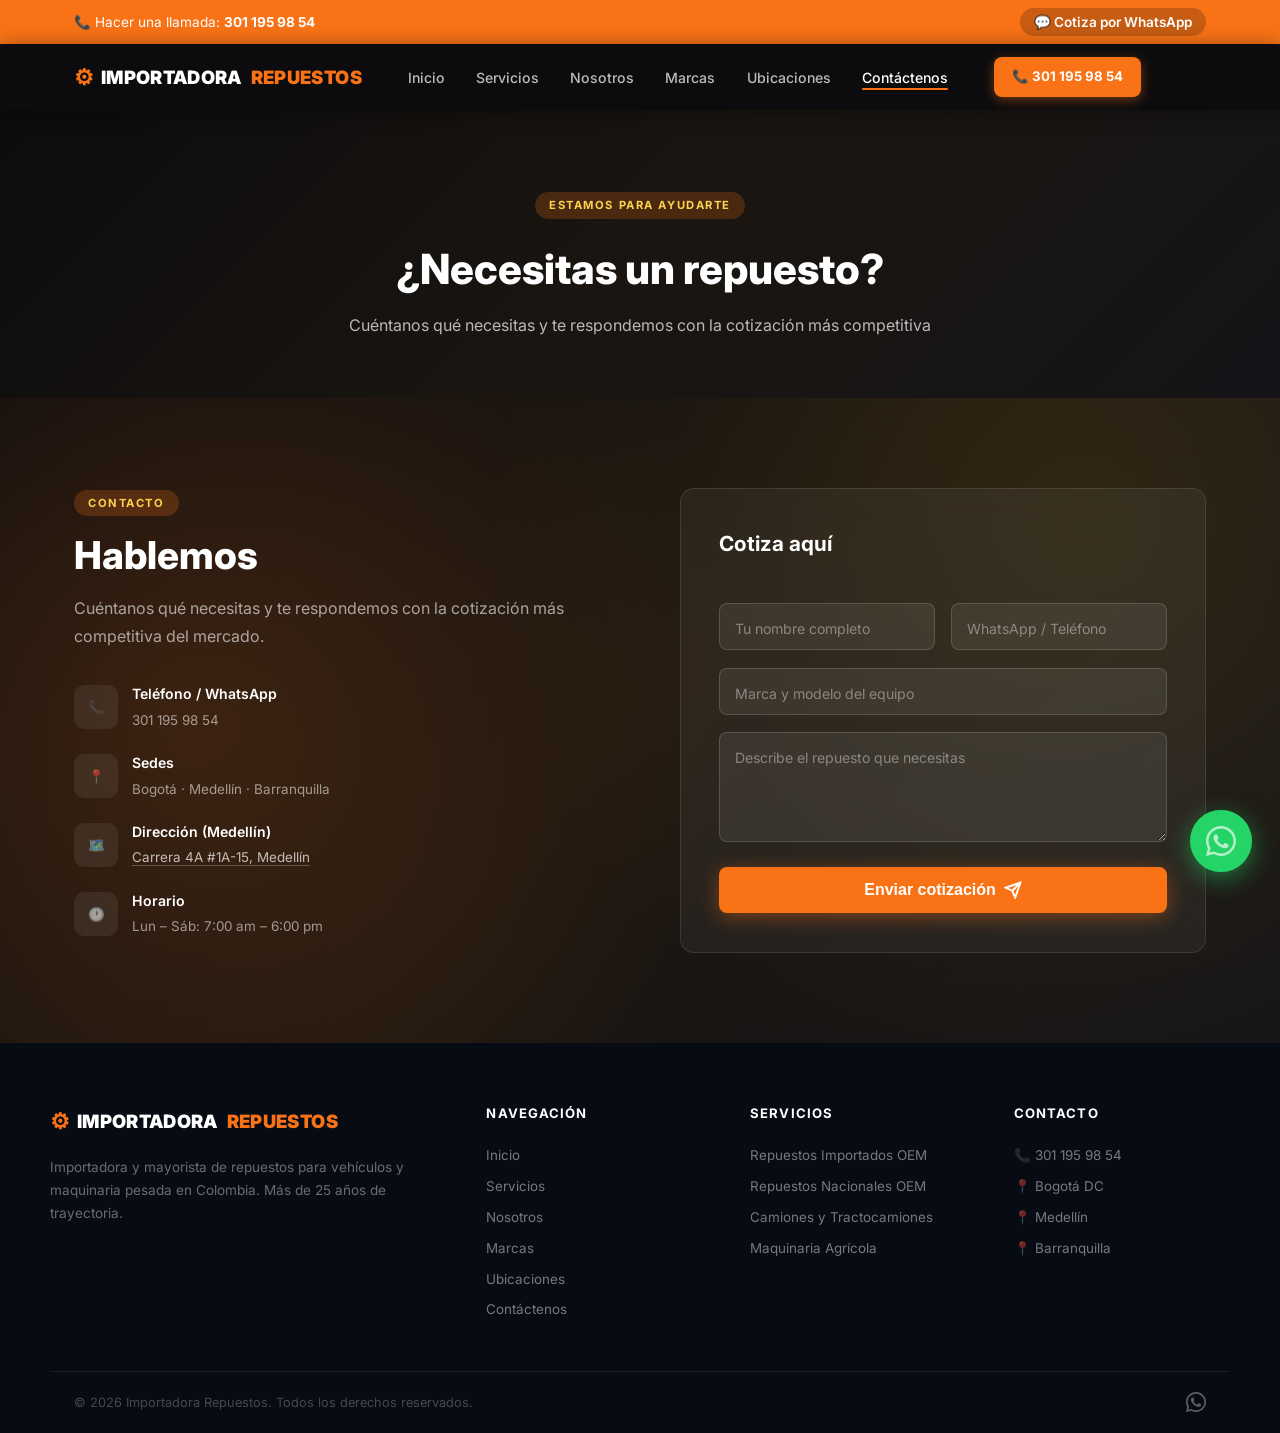
==== commit a2418a69: "mejorar img Made-with: Cursor" ====
--- a/contacto.html
+++ b/contacto.html
@@ -14,8 +14,8 @@
 
   <div class="topbar">
     <div class="container topbar-inner">
-      <span>📞 Hacer una llamada: <strong>314 395 22 78</strong></span>
-      <a href="https://wa.me/573143952278?text=Hola%21%20Quiero%20cotizar%20un%20repuesto." target="_blank" class="topbar-wsp">💬 Cotiza por WhatsApp</a>
+      <span>📞 Hacer una llamada: <strong>301 195 98 54</strong></span>
+      <a href="https://wa.me/573011959854?text=Hola%21%20Quiero%20cotizar%20un%20repuesto." target="_blank" class="topbar-wsp">💬 Cotiza por WhatsApp</a>
     </div>
   </div>
 
@@ -35,7 +35,7 @@
           <li><a href="contacto.html" class="active">Contáctenos</a></li>
         </ul>
       </nav>
-      <a href="tel:3143952278" class="btn-nav">📞 314 395 22 78</a>
+      <a href="tel:3011959854" class="btn-nav">📞 301 195 98 54</a>
       <button class="hamburger" id="hamburger" aria-label="Menú">
         <span></span><span></span><span></span>
       </button>
@@ -61,7 +61,7 @@
             <span class="contact-detail-icon">📞</span>
             <div>
               <strong>Teléfono / WhatsApp</strong>
-              <span>314 395 22 78</span>
+              <span>301 195 98 54</span>
             </div>
           </div>
           <div class="contact-detail-item">
@@ -120,7 +120,7 @@
     </div>
   </section>
 
-  <a href="https://wa.me/573143952278?text=Hola%21%20Visité%20su%20página%20y%20quiero%20cotizar%20un%20repuesto." target="_blank" class="wsp-float" aria-label="Contactar por WhatsApp">
+  <a href="https://wa.me/573011959854?text=Hola%21%20Visité%20su%20página%20y%20quiero%20cotizar%20un%20repuesto." target="_blank" class="wsp-float" aria-label="Contactar por WhatsApp">
     <svg xmlns="http://www.w3.org/2000/svg" viewBox="0 0 32 32" fill="white" width="30" height="30">
       <path d="M16 0C7.163 0 0 7.163 0 16c0 2.833.738 5.488 2.027 7.793L0 32l8.418-2.004A15.93 15.93 0 0 0 16 32c8.837 0 16-7.163 16-16S24.837 0 16 0zm0 29.333a13.27 13.27 0 0 1-6.772-1.853l-.486-.29-5.002 1.191 1.215-4.87-.317-.5A13.267 13.267 0 0 1 2.667 16C2.667 8.636 8.636 2.667 16 2.667S29.333 8.636 29.333 16 23.364 29.333 16 29.333zm7.27-9.862c-.398-.199-2.354-1.162-2.719-1.294-.365-.133-.631-.199-.897.199s-1.029 1.294-1.261 1.56c-.232.266-.465.299-.863.1-.398-.199-1.681-.62-3.202-1.977-1.183-1.056-1.982-2.361-2.214-2.759-.232-.398-.025-.613.174-.811.179-.178.398-.465.597-.698.199-.232.266-.398.398-.664.133-.266.066-.498-.033-.697-.1-.199-.897-2.163-1.229-2.96-.324-.778-.653-.673-.897-.686l-.764-.013c-.266 0-.697.1-1.063.498s-1.394 1.362-1.394 3.32 1.427 3.85 1.626 4.116c.199.266 2.808 4.288 6.806 6.015.951.41 1.693.655 2.271.839.954.303 1.823.26 2.509.158.765-.114 2.354-.963 2.686-1.892.332-.929.332-1.726.232-1.892-.099-.166-.365-.266-.763-.465z"/>
     </svg>
@@ -159,7 +159,7 @@
       <div class="footer-col">
         <h4>Contacto</h4>
         <ul>
-          <li>📞 <a href="tel:3143952278">314 395 22 78</a></li>
+          <li>📞 <a href="tel:3011959854">301 195 98 54</a></li>
           <li>📍 Bogotá DC</li>
           <li>📍 Medellín</li>
           <li>📍 Barranquilla</li>
@@ -170,7 +170,7 @@
       <div class="container footer-bottom-inner">
         <p>© 2026 Importadora Repuestos. Todos los derechos reservados.</p>
         <div class="footer-social">
-          <a href="https://wa.me/573143952278" target="_blank" aria-label="WhatsApp">
+          <a href="https://wa.me/573011959854" target="_blank" aria-label="WhatsApp">
             <svg viewBox="0 0 32 32" fill="currentColor" width="20" height="20"><path d="M16 0C7.163 0 0 7.163 0 16c0 2.833.738 5.488 2.027 7.793L0 32l8.418-2.004A15.93 15.93 0 0 0 16 32c8.837 0 16-7.163 16-16S24.837 0 16 0zm0 29.333a13.27 13.27 0 0 1-6.772-1.853l-.486-.29-5.002 1.191 1.215-4.87-.317-.5A13.267 13.267 0 0 1 2.667 16C2.667 8.636 8.636 2.667 16 2.667S29.333 8.636 29.333 16 23.364 29.333 16 29.333zm7.27-9.862c-.398-.199-2.354-1.162-2.719-1.294-.365-.133-.631-.199-.897.199s-1.029 1.294-1.261 1.56c-.232.266-.465.299-.863.1-.398-.199-1.681-.62-3.202-1.977-1.183-1.056-1.982-2.361-2.214-2.759-.232-.398-.025-.613.174-.811.179-.178.398-.465.597-.698.199-.232.266-.398.398-.664.133-.266.066-.498-.033-.697-.1-.199-.897-2.163-1.229-2.96-.324-.778-.653-.673-.897-.686l-.764-.013c-.266 0-.697.1-1.063.498s-1.394 1.362-1.394 3.32 1.427 3.85 1.626 4.116c.199.266 2.808 4.288 6.806 6.015.951.41 1.693.655 2.271.839.954.303 1.823.26 2.509.158.765-.114 2.354-.963 2.686-1.892.332-.929.332-1.726.232-1.892-.099-.166-.365-.266-.763-.465z"/></svg>
           </a>
         </div>
--- a/style.css
+++ b/style.css
@@ -844,46 +844,125 @@
    TESTIMONIOS
    ============================================================ */
 .testimonials { background: var(--light); padding: 90px 0; }
+
+/* Badge de puntuación Google */
+.google-rating {
+  display: flex;
+  align-items: center;
+  justify-content: center;
+  gap: 1rem;
+  margin-bottom: 2.5rem;
+  background: #fff;
+  border: 1px solid var(--border);
+  border-radius: 50px;
+  padding: .8rem 2rem;
+  width: fit-content;
+  margin-left: auto;
+  margin-right: auto;
+  box-shadow: var(--shadow);
+}
+.google-rating-text { display: flex; align-items: center; gap: .6rem; }
+.google-score { font-size: 1.4rem; font-weight: 900; color: var(--text); }
+.google-stars { color: #f59e0b; font-size: 1rem; letter-spacing: .05em; }
+.google-label { font-size: .82rem; color: var(--muted); font-weight: 500; }
+
+/* Grid de 2 columnas para los testimonios reales */
 .testimonials-grid {
   display: grid;
   grid-template-columns: repeat(3, 1fr);
   gap: 1.5rem;
 }
+.testimonials-grid-2 {
+  grid-template-columns: repeat(2, 1fr);
+  max-width: 860px;
+  margin: 0 auto;
+}
+
 .testimonial-card {
   background: #fff;
   border-radius: var(--radius);
-  padding: 2rem;
+  padding: 1.6rem;
   border: 1px solid var(--border);
   box-shadow: var(--shadow);
   transition: transform var(--t), box-shadow var(--t);
   position: relative;
 }
-.testimonial-card::before {
-  content: '"';
-  position: absolute;
-  top: 1rem; right: 1.4rem;
-  font-size: 4rem;
-  color: var(--primary);
-  opacity: .15;
-  font-family: Georgia, serif;
-  line-height: 1;
-}
 .testimonial-card:hover { transform: translateY(-4px); box-shadow: var(--shadow-md); }
-.stars { font-size: 1rem; color: #f59e0b; margin-bottom: .8rem; letter-spacing: .08em; }
-.testimonial-card > p { font-size: .88rem; color: var(--muted); line-height: 1.72; margin-bottom: 1.4rem; font-style: italic; }
-.testimonial-author { display: flex; align-items: center; gap: .8rem; }
+
+/* Header del testimonio estilo Google */
+.testimonial-header {
+  display: flex;
+  align-items: center;
+  gap: .8rem;
+  margin-bottom: .9rem;
+}
+.testimonial-meta { flex: 1; }
+.testimonial-meta strong { display: block; font-size: .9rem; font-weight: 700; color: var(--text); }
+.google-guide {
+  display: flex;
+  align-items: center;
+  gap: .3rem;
+  font-size: .75rem;
+  color: var(--muted);
+  margin-top: .15rem;
+}
+.google-icon-sm { flex-shrink: 0; opacity: .85; }
+
+/* Avatar de colores como Google */
 .author-avatar {
   width: 42px; height: 42px;
   border-radius: 50%;
-  background: linear-gradient(135deg, var(--primary), var(--primary-d));
   color: #fff;
-  font-size: .78rem;
+  font-size: 1.05rem;
   font-weight: 700;
   display: flex; align-items: center; justify-content: center;
   flex-shrink: 0;
 }
-.testimonial-author strong { display: block; font-size: .88rem; font-weight: 700; }
-.testimonial-author span  { font-size: .76rem; color: var(--muted); }
+.av-orange { background: #E87722; }
+.av-purple { background: #7B2D8B; }
+
+/* Fila de estrellas + tiempo */
+.stars-row {
+  display: flex;
+  align-items: center;
+  gap: .6rem;
+  margin-bottom: .75rem;
+}
+.stars { font-size: .95rem; color: #f59e0b; letter-spacing: .06em; }
+.review-time { font-size: .75rem; color: var(--muted); }
+
+.testimonial-card > p {
+  font-size: .875rem;
+  color: #444;
+  line-height: 1.72;
+  font-style: italic;
+}
+
+/* CTA de Google */
+.google-cta {
+  text-align: center;
+  margin-top: 2.2rem;
+}
+.btn-google {
+  display: inline-flex;
+  align-items: center;
+  gap: .6rem;
+  background: #fff;
+  color: var(--text);
+  border: 1.5px solid var(--border);
+  padding: 10px 24px;
+  border-radius: 50px;
+  font-size: .88rem;
+  font-weight: 600;
+  text-decoration: none;
+  transition: border-color var(--t), box-shadow var(--t), transform var(--t);
+  box-shadow: var(--shadow);
+}
+.btn-google:hover {
+  border-color: #4285F4;
+  box-shadow: 0 4px 20px rgba(66,133,244,.18);
+  transform: translateY(-2px);
+}
 
 /* ============================================================
    CONTACTO
@@ -1109,6 +1188,7 @@
    ============================================================ */
 @media (max-width: 900px) {
   .testimonials-grid { grid-template-columns: 1fr 1fr; }
+  .testimonials-grid-2 { grid-template-columns: 1fr 1fr; max-width: 100%; }
 }
 
 /* ============================================================
@@ -1147,7 +1227,7 @@
   .services-grid { grid-template-columns: 1fr; max-width: 480px; margin: 0 auto; }
   .brands-logo-grid { grid-template-columns: repeat(3, 1fr); }
   .locations-grid { grid-template-columns: 1fr 1fr; }
-  .testimonials-grid { grid-template-columns: 1fr; max-width: 480px; margin: 0 auto; }
+  .testimonials-grid, .testimonials-grid-2 { grid-template-columns: 1fr; max-width: 480px; margin: 0 auto; }
   .form-row { grid-template-columns: 1fr; }
   .contact-form-wrap { padding: 1.6rem; }
   .footer-top { grid-template-columns: 1fr; gap: 2rem; }
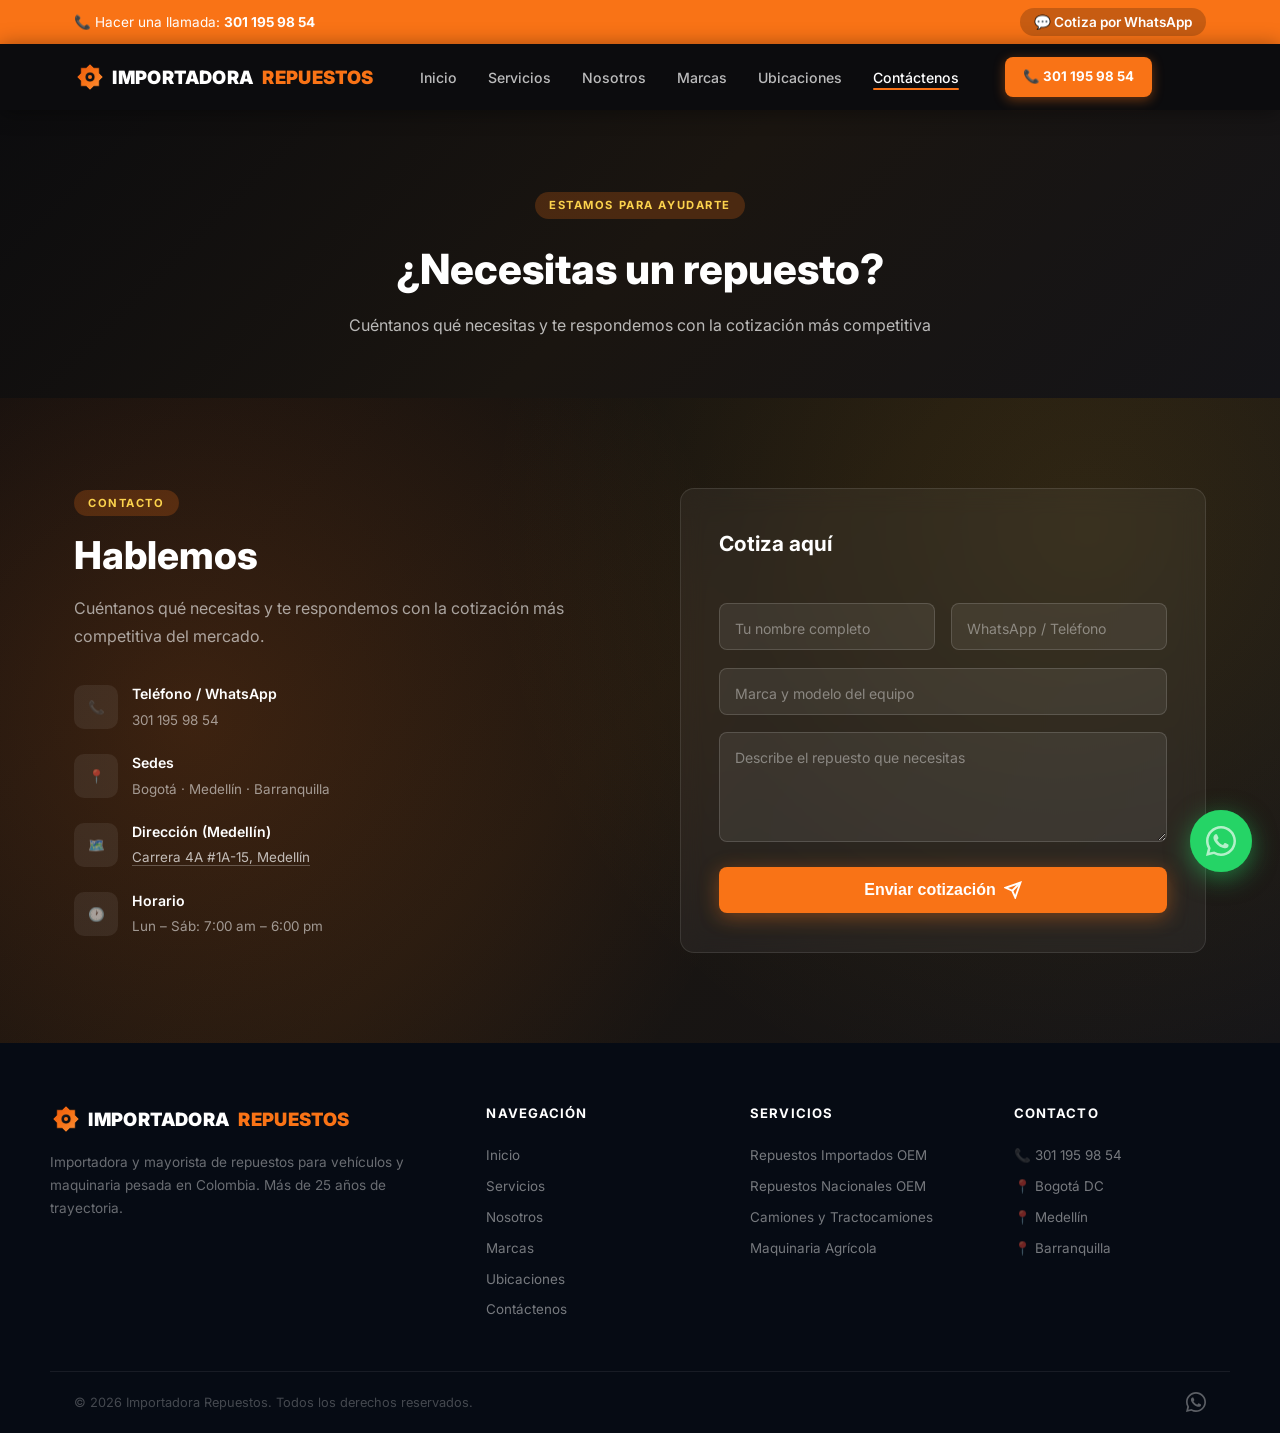
==== commit 35223c4d: "Logo SVG, animación árbol de levas, meta HTTPS y mejoras visuales Made-with: Cursor" ====
--- a/contacto.html
+++ b/contacto.html
@@ -3,6 +3,7 @@
 <head>
   <meta charset="UTF-8" />
   <meta name="viewport" content="width=device-width, initial-scale=1.0" />
+  <meta http-equiv="Content-Security-Policy" content="upgrade-insecure-requests" />
   <title>Contáctenos — Importadora Repuestos</title>
   <link rel="stylesheet" href="style.css" />
   <link rel="preconnect" href="https://fonts.googleapis.com" />
@@ -22,7 +23,7 @@
   <header class="navbar" id="navbar">
     <div class="container nav-inner">
       <a href="index.html" class="logo">
-        <span class="logo-gear">⚙</span>
+        <img src="logos/importadora-repuestos.svg" alt="" class="logo-icon" width="32" height="32" />
         IMPORTADORA<span class="logo-accent">REPUESTOS</span>
       </a>
       <nav>
@@ -131,7 +132,7 @@
     <div class="container footer-top">
       <div class="footer-col">
         <div class="logo">
-          <span class="logo-gear">⚙</span>
+          <img src="logos/importadora-repuestos.svg" alt="" class="logo-icon" width="32" height="32" />
           IMPORTADORA<span class="logo-accent">REPUESTOS</span>
         </div>
         <p>Importadora y mayorista de repuestos para vehículos y maquinaria pesada en Colombia. Más de 25 años de trayectoria.</p>
--- a/style.css
+++ b/style.css
@@ -153,6 +153,12 @@
   text-decoration: none;
 }
 .logo-gear { font-size: 1.4rem; color: var(--primary); animation: spin-slow 8s linear infinite; }
+.logo-icon {
+  width: 2rem;
+  height: 2rem;
+  flex-shrink: 0;
+  display: block;
+}
 .logo-accent { color: var(--primary); margin-left: .15rem; }
 
 @keyframes spin-slow { to { transform: rotate(360deg); } }
